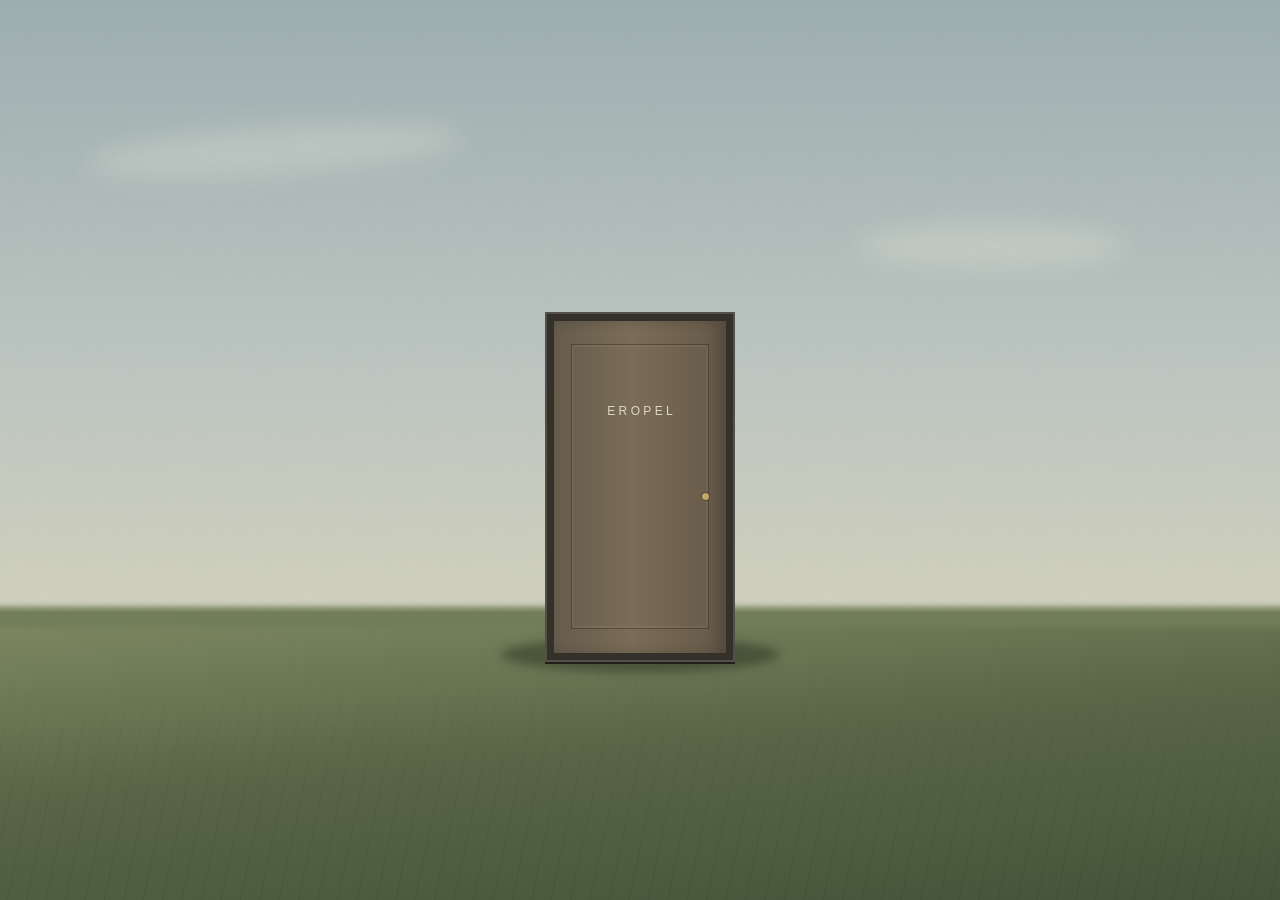
==== index.html @ 5f709ee9 "Build initial EROPEL artist website" ====
<!doctype html>
<html lang="en">
<head>
  <meta charset="utf-8">
  <meta name="viewport" content="width=device-width, initial-scale=1">
  <meta name="theme-color" content="#aeb9b4">
  <title>EROPEL</title>
  <link rel="stylesheet" href="assets/css/site.css">
</head>
<body class="entrance-page">
  <main class="landscape" aria-label="Entrance to EROPEL">
    <div class="sky" aria-hidden="true"><span class="cloud cloud-one"></span><span class="cloud cloud-two"></span></div>
    <div class="field" aria-hidden="true"></div>
    <button class="doorway" type="button" aria-label="Enter EROPEL">
      <span class="door-frame">
        <span class="door-void"></span>
        <span class="door">
          <span class="door-name">EROPEL</span>
          <span class="handle"></span>
        </span>
      </span>
      <span class="door-shadow" aria-hidden="true"></span>
    </button>
    <p class="entrance-hint" aria-hidden="true">OPEN</p>
  </main>
  <div class="threshold" aria-hidden="true"></div>
  <script src="assets/js/entrance.js"></script>
</body>
</html>
---- assets/css/site.css ----
:root { --ink:#171816; --paper:#f1f0eb; --muted:#666761; --line:#d4d2ca; --header:76px; }
* { box-sizing:border-box; }
html { min-height:100%; }
body { margin:0; color:var(--ink); background:var(--paper); font:12px/1.5 Arial, Helvetica, sans-serif; letter-spacing:.08em; }
a { color:inherit; }

/* Entrance */
.entrance-page { overflow:hidden; background:#9ba9a7; }
.landscape { position:relative; width:100vw; height:100svh; min-height:430px; overflow:hidden; isolation:isolate; }
.sky { position:absolute; inset:0 0 29%; background:linear-gradient(#9eaeb1 0%,#bdc6c1 58%,#d4d2bd 100%); }
.sky::after { content:""; position:absolute; inset:0; opacity:.22; background-image:url("data:image/svg+xml,%3Csvg xmlns='http://www.w3.org/2000/svg' width='130' height='130'%3E%3Cfilter id='n'%3E%3CfeTurbulence baseFrequency='.75' numOctaves='3' stitchTiles='stitch'/%3E%3C/filter%3E%3Crect width='100%25' height='100%25' filter='url(%23n)' opacity='.14'/%3E%3C/svg%3E"); mix-blend-mode:multiply; }
.cloud { position:absolute; height:7%; border-radius:50%; background:rgba(239,237,219,.25); filter:blur(12px); }
.cloud-one { width:29%; left:7%; top:20%; transform:rotate(-4deg); }
.cloud-two { width:21%; right:12%; top:35%; }
.field { position:absolute; inset:68% 0 0; background:linear-gradient(175deg,#7f8a63,#586546 48%,#455439); }
.field::before { content:""; position:absolute; inset:0; opacity:.35; background-image:repeating-linear-gradient(102deg,transparent 0 9px,rgba(28,42,25,.35) 10px,transparent 11px 19px); mask-image:linear-gradient(transparent,#000); }
.field::after { content:""; position:absolute; left:-5%; right:-5%; top:-5px; height:20px; background:#717d59; filter:blur(3px); }
.doorway { position:absolute; z-index:3; left:50%; bottom:26.5%; width:min(21vw,190px); height:min(39vw,350px); min-width:126px; min-height:232px; max-height:44vh; padding:0; border:0; background:none; transform:translateX(-50%); cursor:pointer; perspective:900px; -webkit-tap-highlight-color:transparent; }
.door-frame { position:absolute; inset:0; padding:8px; background:#34312b; box-shadow:0 2px 0 #211f1b, inset 0 0 0 2px #555047; }
.door-void { position:absolute; inset:8px; background:#050505; }
.door { position:absolute; inset:8px; display:block; background:linear-gradient(90deg,#665c4c,#7a6c57 45%,#655948); border:1px solid #332f29; transform-origin:left center; transition:transform 1.15s cubic-bezier(.62,.02,.26,1); backface-visibility:hidden; box-shadow:inset -8px 0 14px rgba(0,0,0,.18); }
.door::before { content:""; position:absolute; inset:7% 10%; border:1px solid rgba(35,31,25,.4); box-shadow:inset 0 0 0 2px rgba(198,178,143,.09); }
.door-name { position:absolute; left:0; right:0; top:25%; color:#ded8c8; font-size:clamp(9px,1vw,12px); letter-spacing:.28em; text-indent:.28em; text-align:center; }
.handle { position:absolute; right:10%; top:52%; width:7px; height:7px; border-radius:50%; background:#c1a66e; box-shadow:0 0 0 1px #53462f; }
.door-shadow { position:absolute; z-index:-1; left:-23%; right:-23%; bottom:-3%; height:10%; border-radius:50%; background:rgba(16,22,13,.35); filter:blur(5px); }
.doorway:hover .door, .doorway:focus-visible .door { transform:rotateY(-9deg); }
.doorway:focus-visible { outline:1px solid rgba(255,255,255,.8); outline-offset:10px; }
.entrance-hint { position:absolute; z-index:3; left:50%; bottom:18%; margin:0; color:rgba(232,231,216,.62); font-size:9px; letter-spacing:.35em; transform:translateX(-50%); opacity:0; transition:opacity .3s; }
.doorway:hover + .entrance-hint, .doorway:focus-visible + .entrance-hint { opacity:1; }
.threshold { position:fixed; z-index:10; left:50%; top:50%; width:1px; height:1px; background:#050505; transform:translate(-50%,-50%) scale(0); border-radius:50%; pointer-events:none; }
.is-opening .door { transform:rotateY(-102deg) !important; }
.is-opening .doorway { pointer-events:none; }
.is-passing .threshold { transition:transform 1s cubic-bezier(.7,0,.3,1); transform:translate(-50%,-50%) scale(3300); }
@media (max-aspect-ratio:3/4) {
  .sky { bottom:33%; }
  .field { top:66%; }
  .doorway { bottom:30%; width:142px; height:266px; max-height:39vh; }
  .entrance-hint { bottom:23%; }
}
@media (prefers-reduced-motion:reduce) { .door,.threshold { transition-duration:.15s!important; } }

/* Interior */
.site-header { height:var(--header); display:flex; align-items:center; justify-content:space-between; padding:0 clamp(22px,4vw,64px); }
.wordmark { text-decoration:none; font-weight:700; letter-spacing:.24em; }
.site-nav { display:flex; gap:clamp(20px,4vw,48px); }
.site-nav a { color:var(--muted); text-decoration:none; font-size:10px; letter-spacing:.18em; }
.site-nav a:hover,.site-nav a[aria-current=page] { color:var(--ink); }
.object-index { width:min(1240px,calc(100% - 44px)); margin:clamp(50px,8vw,120px) auto 140px; }
.index-label { margin:0 0 12vh; color:var(--muted); font-size:9px; font-weight:normal; letter-spacing:.2em; }
.object-list { display:grid; grid-template-columns:repeat(2,minmax(0,1fr)); column-gap:clamp(50px,10vw,180px); row-gap:clamp(110px,16vw,240px); align-items:start; }
.object-tile { margin:0; }
.object-tile:nth-child(even) { margin-top:22vh; }
.object-link { display:block; text-decoration:none; }
.object-link img { display:block; width:100%; height:auto; background:#ddd; transition:opacity .25s; }
.object-link:hover img { opacity:.88; }
.object-meta { display:grid; grid-template-columns:1fr auto; gap:8px; margin-top:14px; color:var(--muted); font-size:9px; }
.object-id { color:var(--ink); letter-spacing:.16em; }
.object-title { grid-column:1; }
.object-year { grid-column:2; grid-row:1; }
.record { width:min(1440px,calc(100% - 44px)); margin:clamp(40px,6vw,90px) auto 120px; display:grid; grid-template-columns:minmax(0,1fr) minmax(230px,300px); gap:clamp(45px,7vw,120px); align-items:end; }
.record-image img { display:block; width:100%; max-height:calc(100vh - 140px); object-fit:contain; object-position:center; }
.record-copy { padding-bottom:4px; }
.record-copy h1 { margin:0 0 45px; font-size:11px; letter-spacing:.2em; }
.record-copy h2 { margin:0 0 23px; color:var(--muted); font-size:9px; font-weight:normal; letter-spacing:.2em; }
.record-data { margin:0; display:grid; grid-template-columns:84px 1fr; gap:8px 12px; font-size:10px; letter-spacing:.04em; }
.record-data dt { color:var(--muted); }.record-data dd { margin:0; }
.acquire { display:inline-block; margin-top:40px; padding:11px 0 7px; border-bottom:1px solid var(--ink); text-decoration:none; font-size:9px; letter-spacing:.18em; }
.info { width:min(680px,calc(100% - 44px)); margin:clamp(80px,14vw,190px) auto; }
.info h1 { margin:0 0 75px; font-size:10px; font-weight:normal; letter-spacing:.2em; }
.info-grid { display:grid; grid-template-columns:140px 1fr; gap:45px; }
.info h2 { margin:0; color:var(--muted); font-size:9px; font-weight:normal; letter-spacing:.18em; }
.info p { margin:0 0 42px; font-size:11px; line-height:1.8; letter-spacing:.04em; }
.placeholder { color:#777872; font-style:italic; }
@media (max-width:650px) {
  :root { --header:66px; }
  .object-index { margin-top:45px; }
  .index-label { margin-bottom:70px; }
  .object-list { grid-template-columns:1fr; row-gap:100px; }
  .object-tile { width:88%; }.object-tile:nth-child(even) { width:78%; margin-top:0; margin-left:auto; }
  .record { grid-template-columns:1fr; align-items:start; margin-top:25px; }
  .record-image img { max-height:none; }
  .record-copy { padding-top:15px; }.record-copy h1 { margin-bottom:32px; }
  .info-grid { grid-template-columns:1fr; gap:18px; }.info p { margin-bottom:34px; }
}
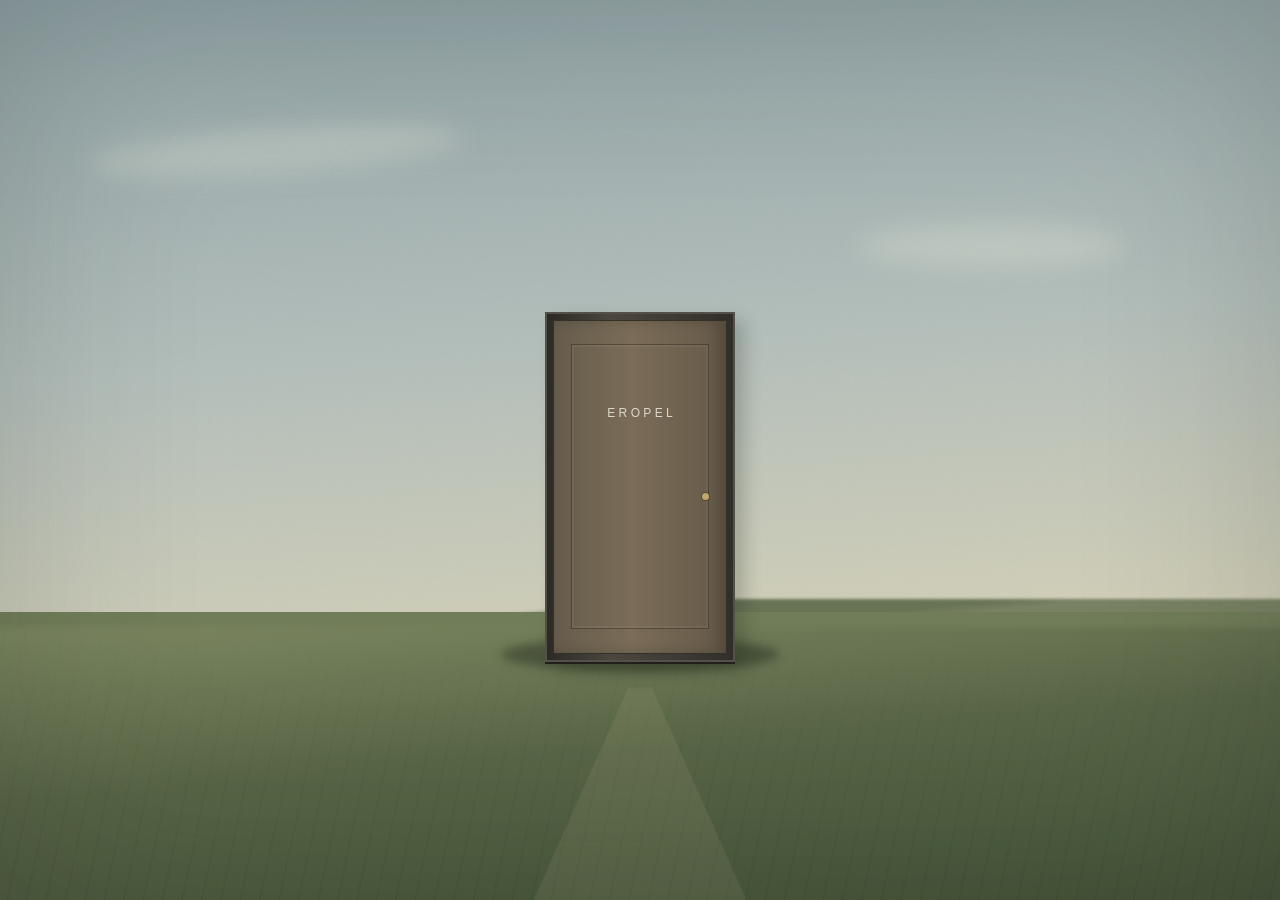
==== commit 95b47e87: "Refine EROPEL entrance experience" ====
--- a/index.html
+++ b/index.html
@@ -9,9 +9,13 @@
 </head>
 <body class="entrance-page">
   <main class="landscape" aria-label="Entrance to EROPEL">
-    <div class="sky" aria-hidden="true"><span class="cloud cloud-one"></span><span class="cloud cloud-two"></span></div>
-    <div class="field" aria-hidden="true"></div>
-    <button class="doorway" type="button" aria-label="Enter EROPEL">
+    <div class="sky" aria-hidden="true">
+      <span class="cloud cloud-one"></span>
+      <span class="cloud cloud-two"></span>
+    </div>
+    <div class="horizon" aria-hidden="true"></div>
+    <div class="field" aria-hidden="true"><span class="field-track"></span></div>
+    <a class="doorway" href="objects/" aria-label="Enter EROPEL">
       <span class="door-frame">
         <span class="door-void"></span>
         <span class="door">
@@ -20,7 +24,7 @@
         </span>
       </span>
       <span class="door-shadow" aria-hidden="true"></span>
-    </button>
+    </a>
     <p class="entrance-hint" aria-hidden="true">OPEN</p>
   </main>
   <div class="threshold" aria-hidden="true"></div>
--- a/assets/css/site.css
+++ b/assets/css/site.css
@@ -6,17 +6,20 @@
 
 /* Entrance */
 .entrance-page { overflow:hidden; background:#9ba9a7; }
+.entrance-page::after { content:""; position:fixed; z-index:8; inset:0; pointer-events:none; box-shadow:inset 0 0 16vw rgba(28,35,32,.2); }
 .landscape { position:relative; width:100vw; height:100svh; min-height:430px; overflow:hidden; isolation:isolate; }
-.sky { position:absolute; inset:0 0 29%; background:linear-gradient(#9eaeb1 0%,#bdc6c1 58%,#d4d2bd 100%); }
+.sky { position:absolute; inset:0 0 29%; background:linear-gradient(176deg,#91a3a7 0%,#b4bfbb 53%,#d5d1b8 100%); }
 .sky::after { content:""; position:absolute; inset:0; opacity:.22; background-image:url("data:image/svg+xml,%3Csvg xmlns='http://www.w3.org/2000/svg' width='130' height='130'%3E%3Cfilter id='n'%3E%3CfeTurbulence baseFrequency='.75' numOctaves='3' stitchTiles='stitch'/%3E%3C/filter%3E%3Crect width='100%25' height='100%25' filter='url(%23n)' opacity='.14'/%3E%3C/svg%3E"); mix-blend-mode:multiply; }
 .cloud { position:absolute; height:7%; border-radius:50%; background:rgba(239,237,219,.25); filter:blur(12px); }
 .cloud-one { width:29%; left:7%; top:20%; transform:rotate(-4deg); }
 .cloud-two { width:21%; right:12%; top:35%; }
-.field { position:absolute; inset:68% 0 0; background:linear-gradient(175deg,#7f8a63,#586546 48%,#455439); }
+.horizon { position:absolute; z-index:1; left:-3%; right:-3%; top:66.5%; height:5%; background:linear-gradient(174deg,transparent 0 38%,#687454 42% 59%,#798263 64%); filter:blur(1.5px); }
+.field { position:absolute; z-index:2; inset:68% 0 0; overflow:hidden; background:linear-gradient(175deg,#7f8a63,#586546 48%,#455439); }
 .field::before { content:""; position:absolute; inset:0; opacity:.35; background-image:repeating-linear-gradient(102deg,transparent 0 9px,rgba(28,42,25,.35) 10px,transparent 11px 19px); mask-image:linear-gradient(transparent,#000); }
 .field::after { content:""; position:absolute; left:-5%; right:-5%; top:-5px; height:20px; background:#717d59; filter:blur(3px); }
-.doorway { position:absolute; z-index:3; left:50%; bottom:26.5%; width:min(21vw,190px); height:min(39vw,350px); min-width:126px; min-height:232px; max-height:44vh; padding:0; border:0; background:none; transform:translateX(-50%); cursor:pointer; perspective:900px; -webkit-tap-highlight-color:transparent; }
-.door-frame { position:absolute; inset:0; padding:8px; background:#34312b; box-shadow:0 2px 0 #211f1b, inset 0 0 0 2px #555047; }
+.field-track { position:absolute; left:50%; bottom:-38%; width:20%; height:130%; background:rgba(187,183,142,.12); filter:blur(12px); transform:translateX(-50%) perspective(180px) rotateX(18deg); clip-path:polygon(44% 0,56% 0,100% 100%,0 100%); }
+.doorway { position:absolute; z-index:3; left:50%; bottom:26.5%; width:min(21vw,190px); height:min(39vw,350px); min-width:126px; min-height:232px; max-height:44vh; padding:0; border:0; background:none; transform:translateX(-50%); cursor:pointer; perspective:900px; text-decoration:none; -webkit-tap-highlight-color:transparent; }
+.door-frame { position:absolute; inset:0; padding:8px; background:linear-gradient(90deg,#2b2924,#4b473f 35%,#312e29); box-shadow:0 2px 0 #211f1b, inset 0 0 0 2px #555047, 10px 8px 16px rgba(22,28,18,.2); }
 .door-void { position:absolute; inset:8px; background:#050505; }
 .door { position:absolute; inset:8px; display:block; background:linear-gradient(90deg,#665c4c,#7a6c57 45%,#655948); border:1px solid #332f29; transform-origin:left center; transition:transform 1.15s cubic-bezier(.62,.02,.26,1); backface-visibility:hidden; box-shadow:inset -8px 0 14px rgba(0,0,0,.18); }
 .door::before { content:""; position:absolute; inset:7% 10%; border:1px solid rgba(35,31,25,.4); box-shadow:inset 0 0 0 2px rgba(198,178,143,.09); }
@@ -37,7 +40,7 @@
   .doorway { bottom:30%; width:142px; height:266px; max-height:39vh; }
   .entrance-hint { bottom:23%; }
 }
-@media (prefers-reduced-motion:reduce) { .door,.threshold { transition-duration:.15s!important; } }
+@media (prefers-reduced-motion:reduce) { .door,.threshold { transition:none!important; } }
 
 /* Interior */
 .site-header { height:var(--header); display:flex; align-items:center; justify-content:space-between; padding:0 clamp(22px,4vw,64px); }
